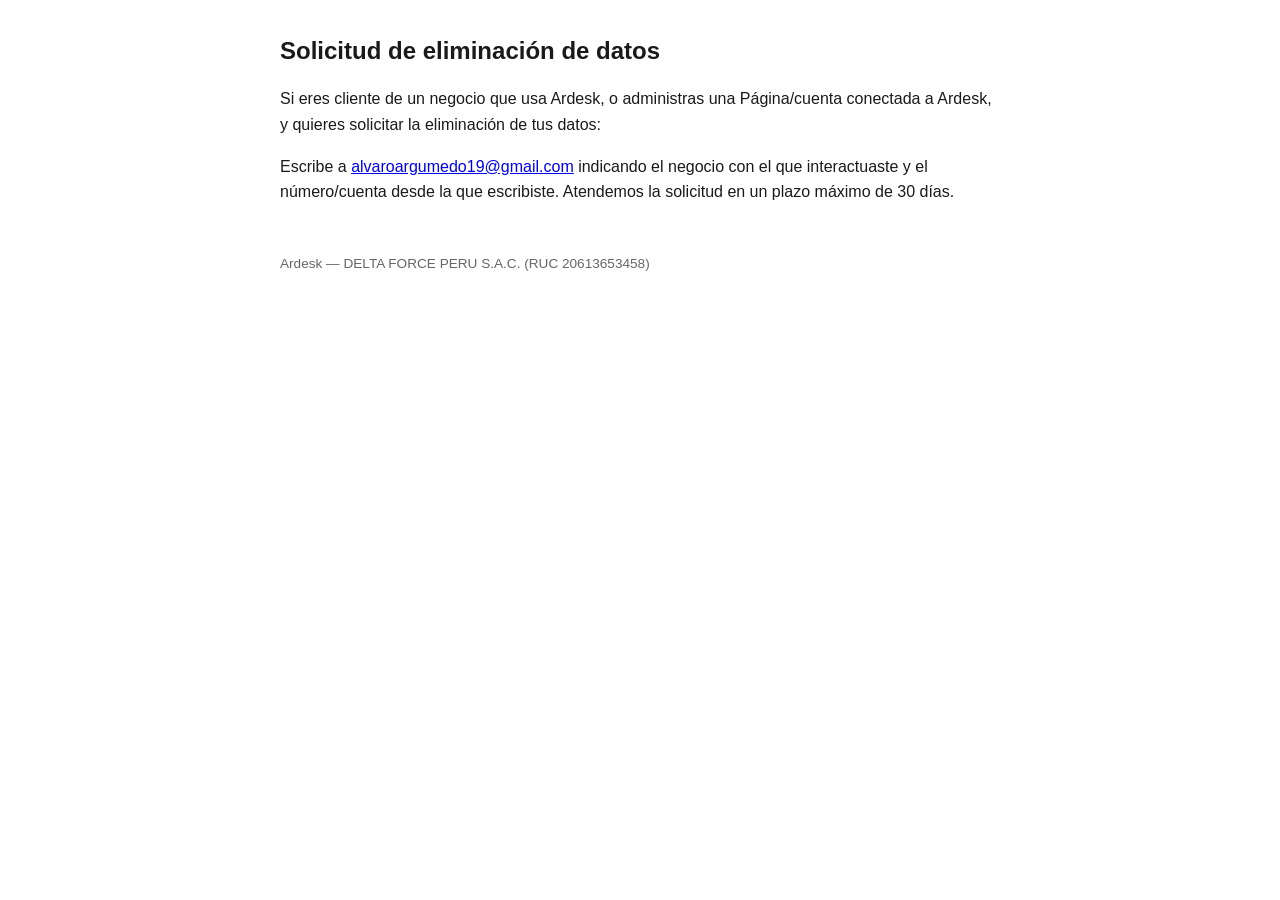
==== legal/eliminacion-de-datos.html @ 6f13e1f2 "Ardesk legal pages" ====
<!doctype html>
<html lang="es">
<head>
<meta charset="utf-8">
<title>Eliminación de datos — Ardesk</title>
<meta name="viewport" content="width=device-width, initial-scale=1">
<style>
  body { font-family: -apple-system, Segoe UI, Roboto, sans-serif; max-width: 720px; margin: 2rem auto; padding: 0 1.25rem; line-height: 1.6; color: #1a1a1a; }
  h1 { font-size: 1.5rem; }
  footer { margin-top: 3rem; font-size: 0.85rem; color: #666; }
</style>
</head>
<body>
<h1>Solicitud de eliminación de datos</h1>
<p>Si eres cliente de un negocio que usa Ardesk, o administras una Página/cuenta conectada a Ardesk, y quieres solicitar la eliminación de tus datos:</p>
<p>Escribe a <a href="mailto:alvaroargumedo19@gmail.com">alvaroargumedo19@gmail.com</a> indicando el negocio con el que interactuaste y el número/cuenta desde la que escribiste. Atendemos la solicitud en un plazo máximo de 30 días.</p>
<footer>Ardesk — DELTA FORCE PERU S.A.C. (RUC 20613653458)</footer>
</body>
</html>
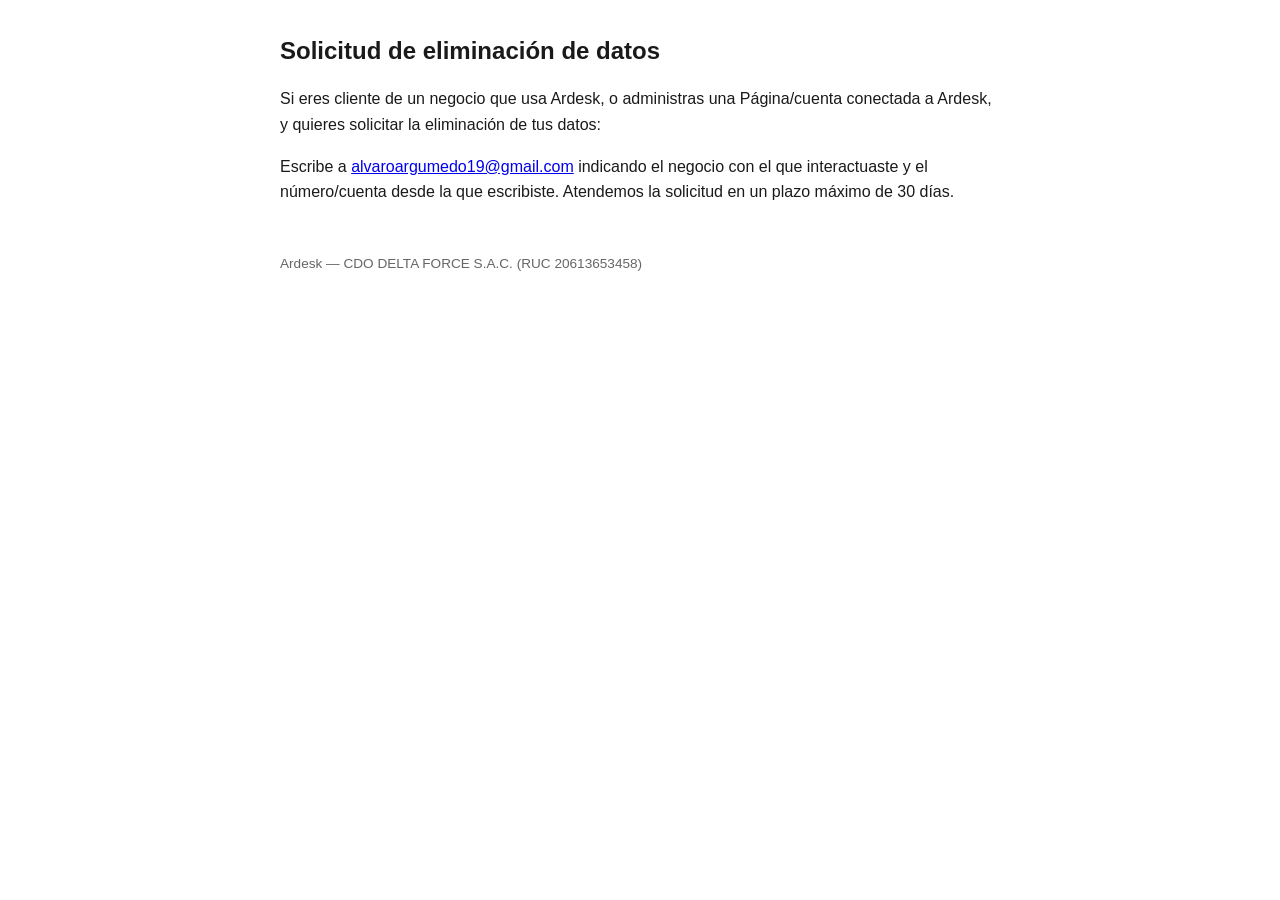
==== commit 325cb793: "Corrige razón social a CDO DELTA FORCE S.A.C. El nombre legal correcto según Ficha RUC es CDO DELTA " ====
--- a/legal/eliminacion-de-datos.html
+++ b/legal/eliminacion-de-datos.html
@@ -14,6 +14,6 @@
 <h1>Solicitud de eliminación de datos</h1>
 <p>Si eres cliente de un negocio que usa Ardesk, o administras una Página/cuenta conectada a Ardesk, y quieres solicitar la eliminación de tus datos:</p>
 <p>Escribe a <a href="mailto:alvaroargumedo19@gmail.com">alvaroargumedo19@gmail.com</a> indicando el negocio con el que interactuaste y el número/cuenta desde la que escribiste. Atendemos la solicitud en un plazo máximo de 30 días.</p>
-<footer>Ardesk — DELTA FORCE PERU S.A.C. (RUC 20613653458)</footer>
+<footer>Ardesk — CDO DELTA FORCE S.A.C. (RUC 20613653458)</footer>
 </body>
 </html>
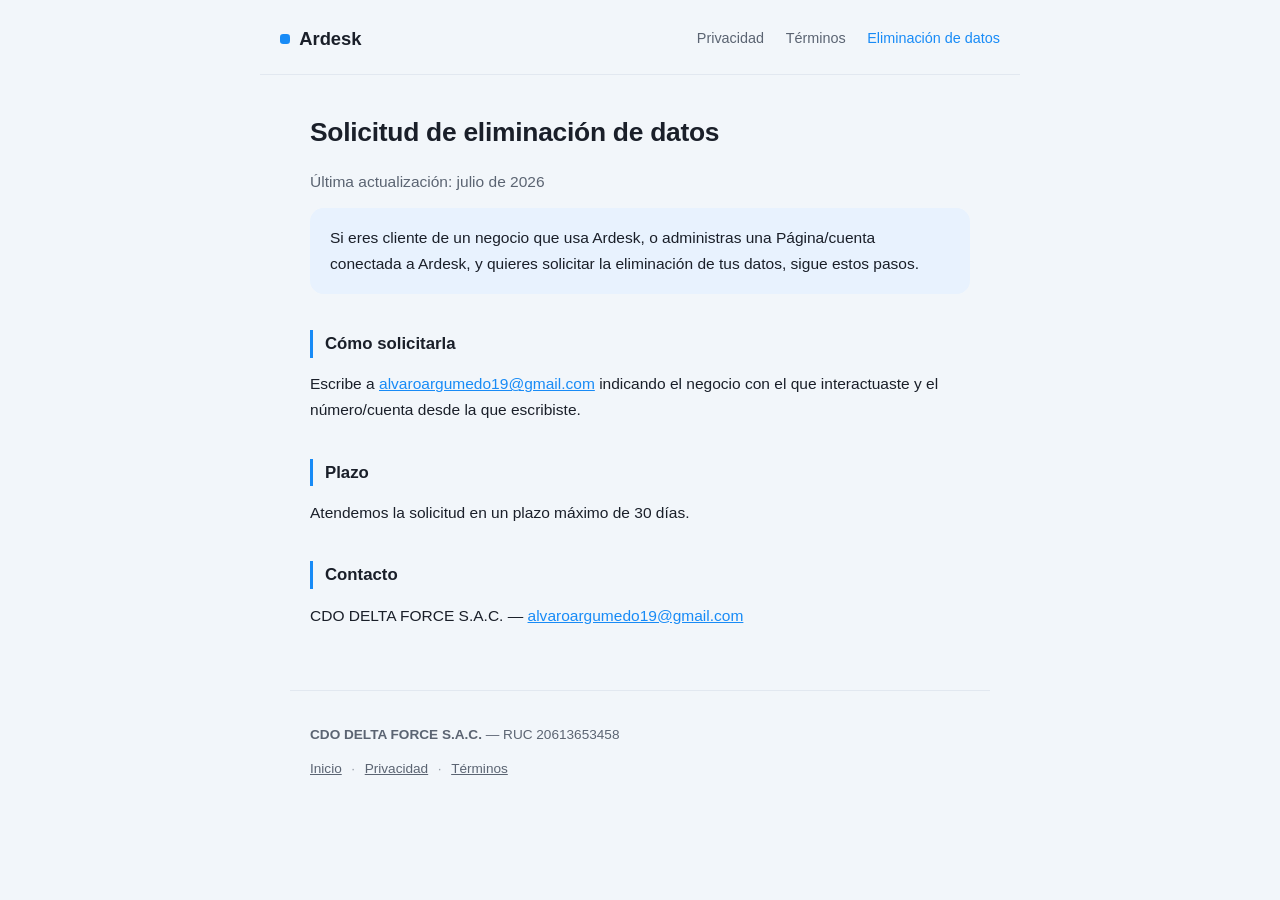
==== commit b9119dd5: "Rediseña las páginas legales con look profesional Header con marca + navegación, hoja de estilos com" ====
--- a/legal/eliminacion-de-datos.html
+++ b/legal/eliminacion-de-datos.html
@@ -4,16 +4,44 @@
 <meta charset="utf-8">
 <title>Eliminación de datos — Ardesk</title>
 <meta name="viewport" content="width=device-width, initial-scale=1">
-<style>
-  body { font-family: -apple-system, Segoe UI, Roboto, sans-serif; max-width: 720px; margin: 2rem auto; padding: 0 1.25rem; line-height: 1.6; color: #1a1a1a; }
-  h1 { font-size: 1.5rem; }
-  footer { margin-top: 3rem; font-size: 0.85rem; color: #666; }
-</style>
+<meta name="description" content="Cómo solicitar la eliminación de tus datos en Ardesk, operado por CDO DELTA FORCE S.A.C.">
+<meta name="theme-color" content="#188bf6">
+<link rel="icon" href="data:image/svg+xml,%3Csvg xmlns='http://www.w3.org/2000/svg' viewBox='0 0 32 32'%3E%3Crect width='32' height='32' rx='7' fill='%23188bf6'/%3E%3Ctext x='16' y='22' font-family='Arial, sans-serif' font-size='17' font-weight='700' fill='white' text-anchor='middle'%3EA%3C/text%3E%3C/svg%3E">
+<link rel="stylesheet" href="../assets/style.css">
 </head>
 <body>
+<header class="site-header">
+  <a class="logo" href="../index.html">Ardesk</a>
+  <nav>
+    <a href="privacy-policy.html">Privacidad</a>
+    <a href="terms.html">Términos</a>
+    <a href="eliminacion-de-datos.html" aria-current="page">Eliminación de datos</a>
+  </nav>
+</header>
+
+<main class="content">
 <h1>Solicitud de eliminación de datos</h1>
-<p>Si eres cliente de un negocio que usa Ardesk, o administras una Página/cuenta conectada a Ardesk, y quieres solicitar la eliminación de tus datos:</p>
-<p>Escribe a <a href="mailto:alvaroargumedo19@gmail.com">alvaroargumedo19@gmail.com</a> indicando el negocio con el que interactuaste y el número/cuenta desde la que escribiste. Atendemos la solicitud en un plazo máximo de 30 días.</p>
-<footer>Ardesk — CDO DELTA FORCE S.A.C. (RUC 20613653458)</footer>
+<p class="updated">Última actualización: julio de 2026</p>
+
+<p class="intro">Si eres cliente de un negocio que usa Ardesk, o administras una Página/cuenta conectada a Ardesk, y quieres solicitar la eliminación de tus datos, sigue estos pasos.</p>
+
+<h2>Cómo solicitarla</h2>
+<p>Escribe a <a href="mailto:alvaroargumedo19@gmail.com">alvaroargumedo19@gmail.com</a> indicando el negocio con el que interactuaste y el número/cuenta desde la que escribiste.</p>
+
+<h2>Plazo</h2>
+<p>Atendemos la solicitud en un plazo máximo de 30 días.</p>
+
+<h2>Contacto</h2>
+<p>CDO DELTA FORCE S.A.C. — <a href="mailto:alvaroargumedo19@gmail.com">alvaroargumedo19@gmail.com</a></p>
+</main>
+
+<footer class="site-footer">
+  <p><strong>CDO DELTA FORCE S.A.C.</strong> — RUC 20613653458</p>
+  <p class="footer-links">
+    <a href="../index.html">Inicio</a><span>·</span>
+    <a href="privacy-policy.html">Privacidad</a><span>·</span>
+    <a href="terms.html">Términos</a>
+  </p>
+</footer>
 </body>
 </html>
--- a/assets/style.css
+++ b/assets/style.css
@@ -0,0 +1,198 @@
+:root {
+  --bg: #f2f6fa;
+  --surface: #ffffff;
+  --text: #1a1f29;
+  --muted: #5b6472;
+  --border: #e2e8f0;
+  --accent: #188bf6;
+  --accent-soft: #e8f2fe;
+}
+
+@media (prefers-color-scheme: dark) {
+  :root {
+    --bg: #0b1220;
+    --surface: #111827;
+    --text: #e5e9f0;
+    --muted: #93a1b5;
+    --border: #1f2a3a;
+    --accent: #4da3ff;
+    --accent-soft: #132743;
+  }
+}
+
+* { box-sizing: border-box; }
+
+body {
+  margin: 0;
+  background: var(--bg);
+  color: var(--text);
+  font-family: -apple-system, BlinkMacSystemFont, "Segoe UI", Roboto, Helvetica, Arial, sans-serif;
+  line-height: 1.65;
+  -webkit-font-smoothing: antialiased;
+}
+
+a { color: var(--accent); }
+
+.site-header {
+  display: flex;
+  align-items: center;
+  justify-content: space-between;
+  gap: 1rem;
+  flex-wrap: wrap;
+  max-width: 760px;
+  margin: 0 auto;
+  padding: 1.5rem 1.25rem 1.25rem;
+  border-bottom: 1px solid var(--border);
+}
+
+.logo {
+  display: inline-flex;
+  align-items: center;
+  gap: 0.55rem;
+  font-weight: 700;
+  font-size: 1.15rem;
+  color: var(--text);
+  text-decoration: none;
+}
+
+.logo::before {
+  content: "";
+  width: 0.65rem;
+  height: 0.65rem;
+  border-radius: 0.2rem;
+  background: var(--accent);
+}
+
+.site-header nav {
+  display: flex;
+  gap: 1.35rem;
+  flex-wrap: wrap;
+}
+
+.site-header nav a {
+  color: var(--muted);
+  text-decoration: none;
+  font-size: 0.9rem;
+  font-weight: 500;
+}
+
+.site-header nav a:hover,
+.site-header nav a[aria-current="page"] {
+  color: var(--accent);
+}
+
+.content {
+  max-width: 700px;
+  margin: 0 auto;
+  padding: 2rem 1.25rem 3rem;
+}
+
+.content h1 {
+  font-size: 1.65rem;
+  margin: 0.25rem 0 0.25rem;
+  letter-spacing: -0.01em;
+}
+
+.updated {
+  color: var(--muted);
+  font-size: 0.85rem;
+  margin: 0 0 1.75rem;
+}
+
+.intro {
+  background: var(--accent-soft);
+  border-radius: 0.85rem;
+  padding: 1.1rem 1.25rem;
+  font-size: 0.96rem;
+  margin: 0 0 0.5rem;
+}
+
+.content h2 {
+  font-size: 1.05rem;
+  margin: 2.25rem 0 0.75rem;
+  padding-left: 0.75rem;
+  border-left: 3px solid var(--accent);
+}
+
+.content p {
+  font-size: 0.97rem;
+  margin: 0.85rem 0;
+}
+
+.content ul {
+  padding-left: 1.25rem;
+}
+
+.site-footer {
+  max-width: 700px;
+  margin: 0 auto;
+  padding: 1.75rem 1.25rem 3rem;
+  border-top: 1px solid var(--border);
+  color: var(--muted);
+  font-size: 0.85rem;
+}
+
+.site-footer p { margin: 0.3rem 0; }
+.site-footer a { color: var(--muted); }
+.site-footer a:hover { color: var(--accent); }
+
+.footer-links {
+  margin-top: 0.75rem !important;
+  display: flex;
+  gap: 0.6rem;
+  flex-wrap: wrap;
+}
+
+.footer-links span { color: var(--muted); opacity: 0.6; }
+
+.index-hero {
+  max-width: 700px;
+  margin: 0 auto;
+  padding: 2rem 1.25rem 0.5rem;
+}
+
+.index-hero p {
+  color: var(--muted);
+  font-size: 0.97rem;
+}
+
+.index-list {
+  list-style: none;
+  padding: 0;
+  margin: 1.5rem 0 0;
+  display: grid;
+  gap: 0.75rem;
+  max-width: 700px;
+  margin-left: auto;
+  margin-right: auto;
+  padding-left: 1.25rem;
+  padding-right: 1.25rem;
+}
+
+.index-list a {
+  display: flex;
+  align-items: center;
+  justify-content: space-between;
+  padding: 1rem 1.15rem;
+  border: 1px solid var(--border);
+  border-radius: 0.85rem;
+  color: var(--text);
+  text-decoration: none;
+  font-weight: 600;
+  background: var(--surface);
+}
+
+.index-list a:hover {
+  border-color: var(--accent);
+  color: var(--accent);
+}
+
+.index-list a::after {
+  content: "→";
+  color: var(--muted);
+  font-weight: 400;
+}
+
+.index-list a:hover::after {
+  color: var(--accent);
+}
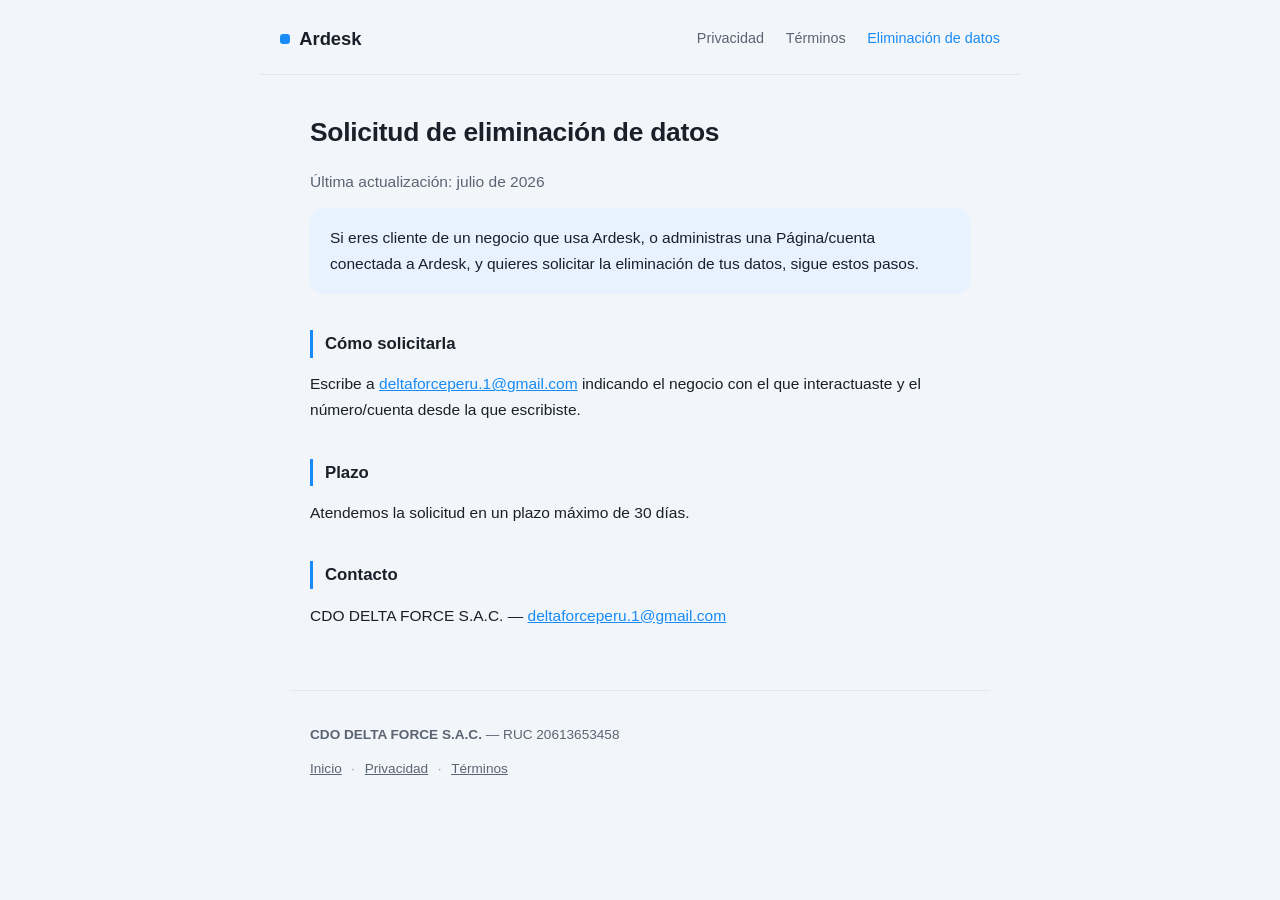
==== commit bf8a2497: "Usa el correo de negocio en vez del personal en las páginas legales Co-Authored-By: Claude Sonnet 5 " ====
--- a/legal/eliminacion-de-datos.html
+++ b/legal/eliminacion-de-datos.html
@@ -26,13 +26,13 @@
 <p class="intro">Si eres cliente de un negocio que usa Ardesk, o administras una Página/cuenta conectada a Ardesk, y quieres solicitar la eliminación de tus datos, sigue estos pasos.</p>
 
 <h2>Cómo solicitarla</h2>
-<p>Escribe a <a href="mailto:alvaroargumedo19@gmail.com">alvaroargumedo19@gmail.com</a> indicando el negocio con el que interactuaste y el número/cuenta desde la que escribiste.</p>
+<p>Escribe a <a href="mailto:deltaforceperu.1@gmail.com">deltaforceperu.1@gmail.com</a> indicando el negocio con el que interactuaste y el número/cuenta desde la que escribiste.</p>
 
 <h2>Plazo</h2>
 <p>Atendemos la solicitud en un plazo máximo de 30 días.</p>
 
 <h2>Contacto</h2>
-<p>CDO DELTA FORCE S.A.C. — <a href="mailto:alvaroargumedo19@gmail.com">alvaroargumedo19@gmail.com</a></p>
+<p>CDO DELTA FORCE S.A.C. — <a href="mailto:deltaforceperu.1@gmail.com">deltaforceperu.1@gmail.com</a></p>
 </main>
 
 <footer class="site-footer">
